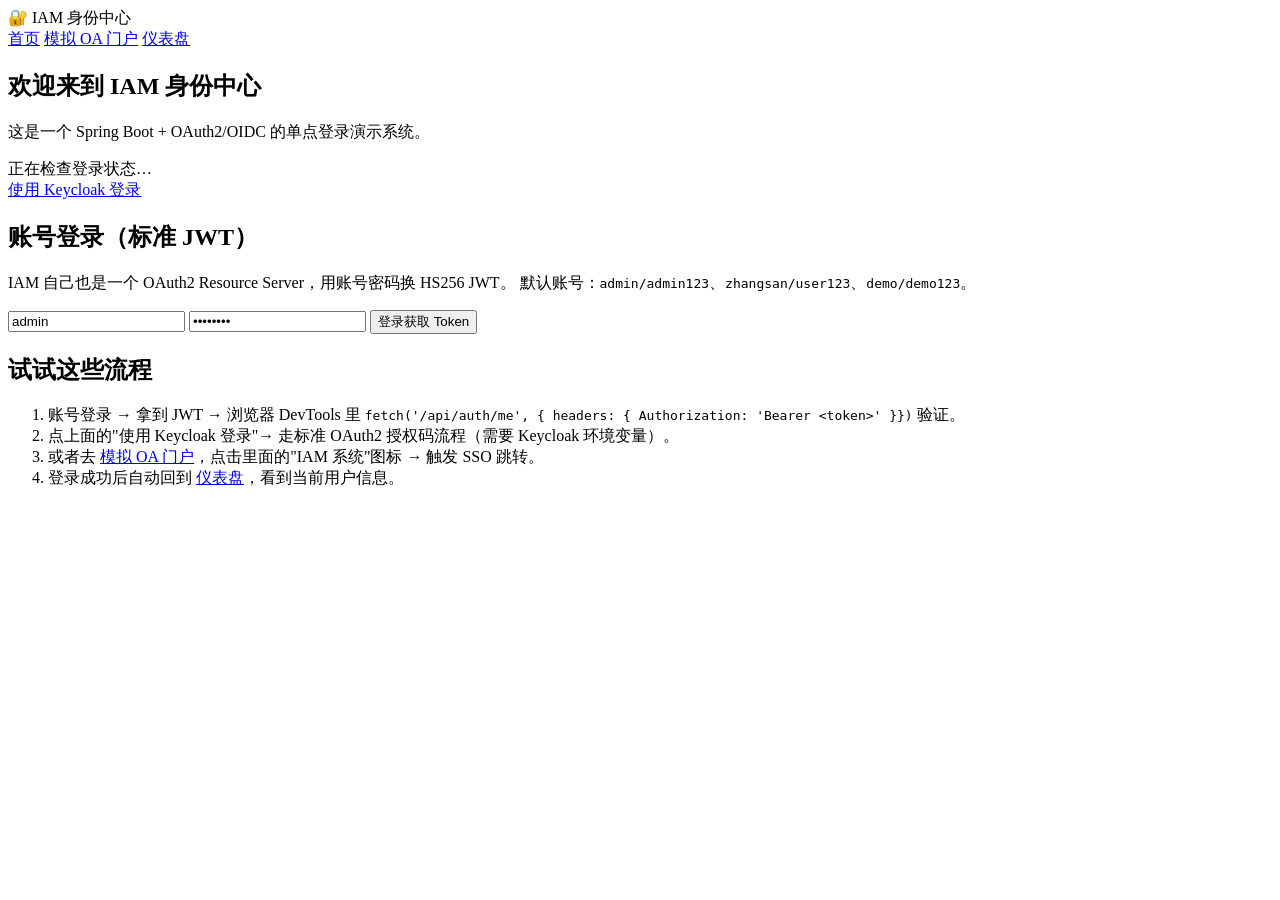
==== src/main/resources/static/index.html @ 3998bd9f "feat(init): initial commit of IAM starter project Co-Authored-By: Claude Sonnet 4.6 <noreply@anthrop" ====
<!doctype html>
<html lang="zh-CN">
<head>
  <meta charset="utf-8" />
  <meta name="viewport" content="width=device-width,initial-scale=1" />
  <title>IAM 系统 - 登录</title>
  <link rel="stylesheet" href="/css/style.css" />
</head>
<body>
  <header class="topbar">
    <div class="brand">🔐 IAM 身份中心</div>
    <nav>
      <a href="/index.html">首页</a>
      <a href="/oa.html">模拟 OA 门户</a>
      <a href="/dashboard.html">仪表盘</a>
    </nav>
  </header>

  <main class="container">
    <section class="card">
      <h1>欢迎来到 IAM 身份中心</h1>
      <p class="muted">这是一个 Spring Boot + OAuth2/OIDC 的单点登录演示系统。</p>

      <div id="status" class="status loading">正在检查登录状态…</div>

      <div class="actions">
        <a id="loginBtn" class="btn primary" href="/oauth2/authorization/keycloak">
          使用 Keycloak 登录
        </a>
        <a id="dashBtn" class="btn" href="/dashboard.html" style="display:none">进入仪表盘</a>
        <form id="logoutForm" action="/logout" method="post" style="display:none">
          <button class="btn ghost" type="submit">登出</button>
        </form>
      </div>
    </section>

    <section class="card">
      <h2>账号登录（标准 JWT）</h2>
      <p class="muted">
        IAM 自己也是一个 OAuth2 Resource Server，用账号密码换 HS256 JWT。
        默认账号：<code>admin/admin123</code>、<code>zhangsan/user123</code>、<code>demo/demo123</code>。
      </p>
      <form id="jwtForm" class="actions" style="flex-wrap:wrap;gap:8px">
        <input id="jwtUsername" placeholder="用户名" value="admin" required />
        <input id="jwtPassword" type="password" placeholder="密码" value="admin123" required />
        <button class="btn primary" type="submit">登录获取 Token</button>
      </form>
      <pre id="jwtResult" class="muted" style="white-space:pre-wrap;word-break:break-all"></pre>
    </section>

    <section class="card">
      <h2>试试这些流程</h2>
      <ol class="flow">
        <li>账号登录 → 拿到 JWT → 浏览器 DevTools 里 <code>fetch('/api/auth/me', { headers: { Authorization: 'Bearer &lt;token&gt;' }})</code> 验证。</li>
        <li>点上面的"使用 Keycloak 登录"→ 走标准 OAuth2 授权码流程（需要 Keycloak 环境变量）。</li>
        <li>或者去 <a href="/oa.html">模拟 OA 门户</a>，点击里面的"IAM 系统"图标 → 触发 SSO 跳转。</li>
        <li>登录成功后自动回到 <a href="/dashboard.html">仪表盘</a>，看到当前用户信息。</li>
      </ol>
    </section>
  </main>

  <script src="/js/auth.js"></script>
  <script>
    renderAuthStatus({
      statusEl: document.getElementById('status'),
      loginBtn: document.getElementById('loginBtn'),
      dashBtn: document.getElementById('dashBtn'),
      logoutForm: document.getElementById('logoutForm'),
    });

    // JWT 登录 demo：换 token + 立刻调一次 /api/auth/me 验证
    document.getElementById('jwtForm').addEventListener('submit', async (e) => {
      e.preventDefault();
      const result = document.getElementById('jwtResult');
      result.textContent = '请求中…';
      try {
        const loginRes = await fetch('/api/auth/login', {
          method: 'POST',
          headers: { 'Content-Type': 'application/json' },
          body: JSON.stringify({
            username: document.getElementById('jwtUsername').value,
            password: document.getElementById('jwtPassword').value,
          }),
        });
        if (!loginRes.ok) {
          result.textContent = '登录失败：' + loginRes.status + ' ' + await loginRes.text();
          return;
        }
        const token = await loginRes.json();
        localStorage.setItem('iam_jwt', token.access_token);
        const meRes = await fetch('/api/auth/me', {
          headers: { Authorization: 'Bearer ' + token.access_token },
        });
        const me = await meRes.json();
        result.textContent =
          '✅ Token 已存到 localStorage.iam_jwt\n\n' +
          'access_token (前40字符): ' + token.access_token.slice(0, 40) + '…\n' +
          'expires_in: ' + token.expires_in + 's\n' +
          'roles: ' + token.scope + '\n\n' +
          '/api/auth/me →\n' + JSON.stringify(me, null, 2);
      } catch (err) {
        result.textContent = '请求异常：' + err.message;
      }
    });
  </script>
</body>
</html>
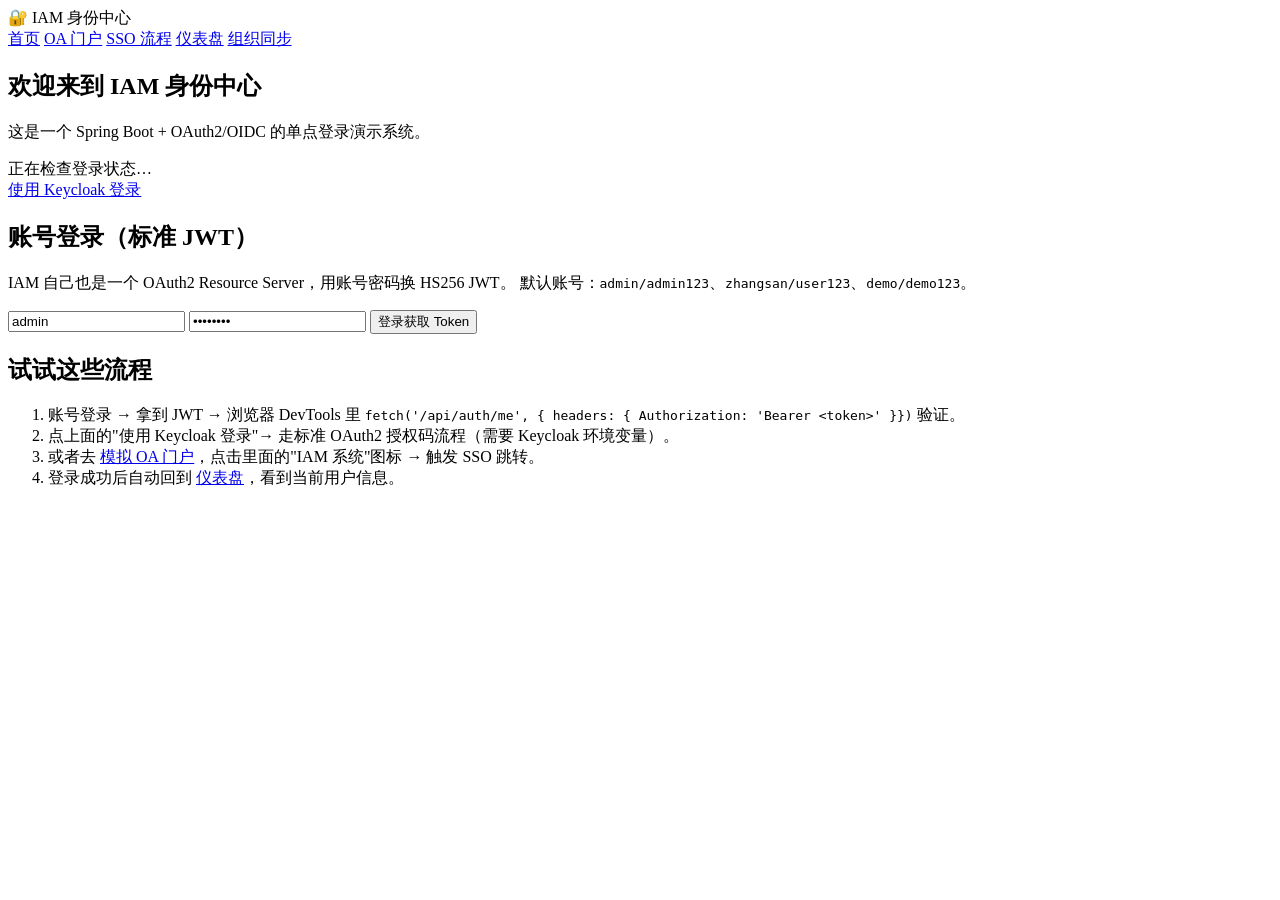
==== commit e51afd38: "feat：组织架构同步" ====
--- a/src/main/resources/static/index.html
+++ b/src/main/resources/static/index.html
@@ -10,9 +10,11 @@
   <header class="topbar">
     <div class="brand">🔐 IAM 身份中心</div>
     <nav>
-      <a href="/index.html">首页</a>
-      <a href="/oa.html">模拟 OA 门户</a>
+      <a href="/index.html" class="active">首页</a>
+      <a href="/oa.html"> OA 门户</a>
+      <a href="/sso-flow.html">SSO 流程</a>
       <a href="/dashboard.html">仪表盘</a>
+      <a href="/org-sync.html">组织同步</a>
     </nav>
   </header>
 
@@ -61,6 +63,13 @@
 
   <script src="/js/auth.js"></script>
   <script>
+    // 登出时同时清掉 JWT（form submit 前清，兼容无 JS 环境也不受影响）
+    document.addEventListener('DOMContentLoaded', () => {
+      document.getElementById('logoutForm')?.addEventListener('submit', () => {
+        localStorage.removeItem('iam_jwt');
+      });
+    });
+
     renderAuthStatus({
       statusEl: document.getElementById('status'),
       loginBtn: document.getElementById('loginBtn'),
@@ -98,6 +107,13 @@
           'expires_in: ' + token.expires_in + 's\n' +
           'roles: ' + token.scope + '\n\n' +
           '/api/auth/me →\n' + JSON.stringify(me, null, 2);
+        // 刷新顶部登录状态区
+        renderAuthStatus({
+          statusEl: document.getElementById('status'),
+          loginBtn: document.getElementById('loginBtn'),
+          dashBtn: document.getElementById('dashBtn'),
+          logoutForm: document.getElementById('logoutForm'),
+        });
       } catch (err) {
         result.textContent = '请求异常：' + err.message;
       }
